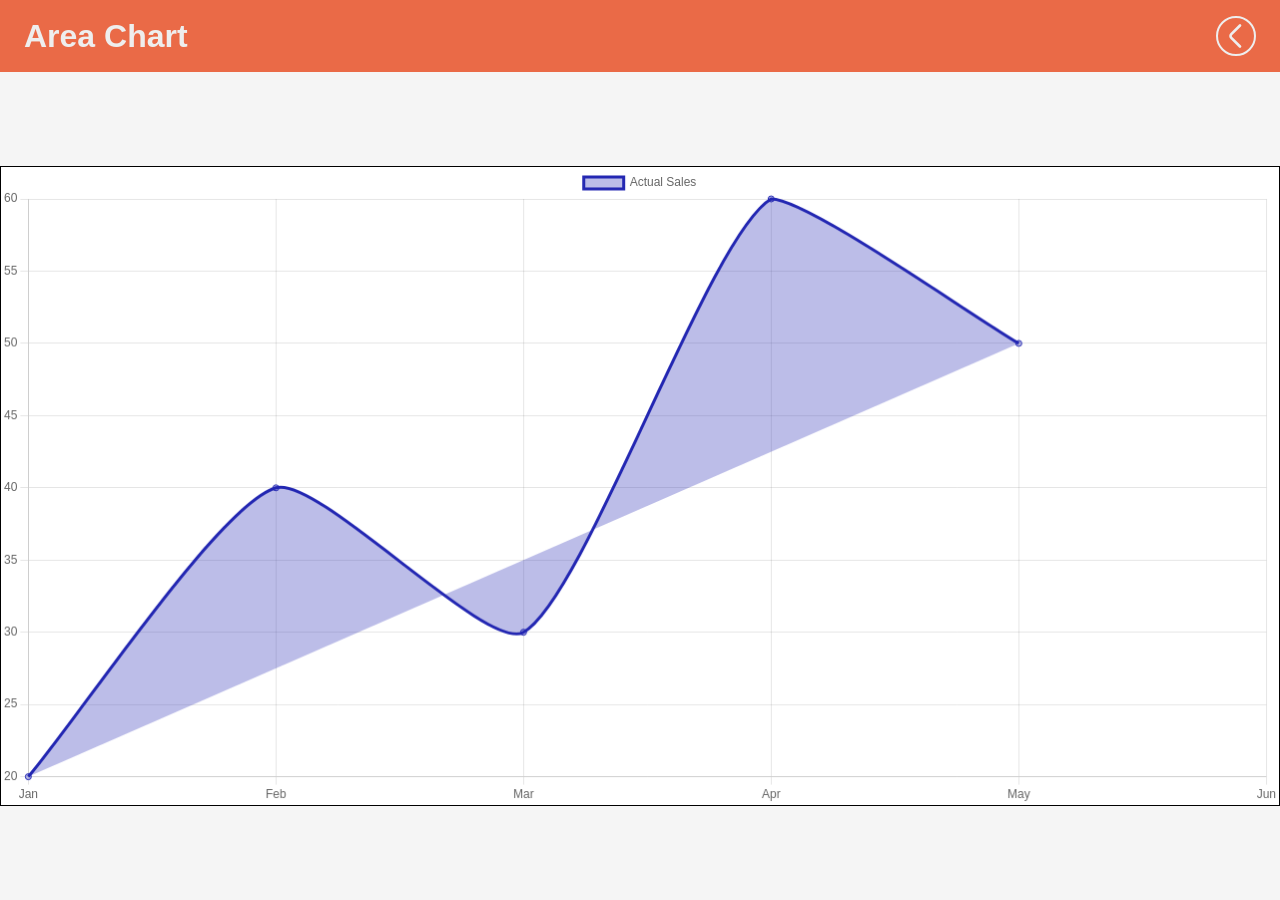
==== pages/area-chart.html @ b9cb392e "Add area chart implementation with HTML structure and JavaScript logic" ====
<!DOCTYPE html>
<html lang="en">

<head>
    <meta charset="UTF-8">
    <meta name="viewport" content="width=device-width, initial-scale=1.0">
    <title>Area Chart</title>
    <link rel="icon" href="/images/area-chart.svg" type="image/svg+xml">
    <link rel="stylesheet" href="../css/chart.css">
</head>

<body class="home-body">

    <header>
        <h1>Area Chart</h1>

        <a href="../index.html">
            <button>
                <img src="/images/arrow-left.svg" alt="Back">
            </button>
        </a>
    </header>

    <section class="chart-section">
        <div class="chart-container">
            <canvas id="Canvas"></canvas>
        </div>
    </section>

</body>
<script src="/js/ChartLib/chart.umd.js"></script>
<script src="/js/ChartLib/chart.umd.min.js"></script>
<script src="../js/area-chart.js"></script>

</html>
---- css/chart.css ----
* {
    padding: 0;
    margin: 0;
    box-sizing: border-box;
    font-family: Arial, sans-serif;
}

body {
    display: flex;
    flex-direction: column;
    align-items: center;
    width: 100vw;
    height: 100vh;
    background-color: #f5f5f5;
}

header {
    display: flex;
    justify-content: space-between;
    align-items: center;
    width: 100%;
    padding: 1rem 1.5rem;
    background-color: #ea6a47;
    color: #eeeeee;
}

.chart-section {
    width: 100%;
    height: 100%;
    overflow: hidden;
}

.chart-container {
    display: flex;
    justify-content: center;
    align-items: center;
    width: 100%;
    height: 100%;
    overflow: auto;
}

canvas {
    background-color: white;
    border: 1px solid black;
}

a:focus-visible {
    outline: none;
}

button {
    display: flex;
    justify-content: center;    
    align-items: center;
    width: 2.5rem;
    height: 2.5rem;
    background-color: transparent;
    border: 2px solid #eeeeee;
    border-radius: 50%;
}

button:hover {
    transform: scale(1.1);
}

button:focus-visible {
    outline: #eeeeee auto 1px;
}

button:active {
    transform: scale(0.9);
}
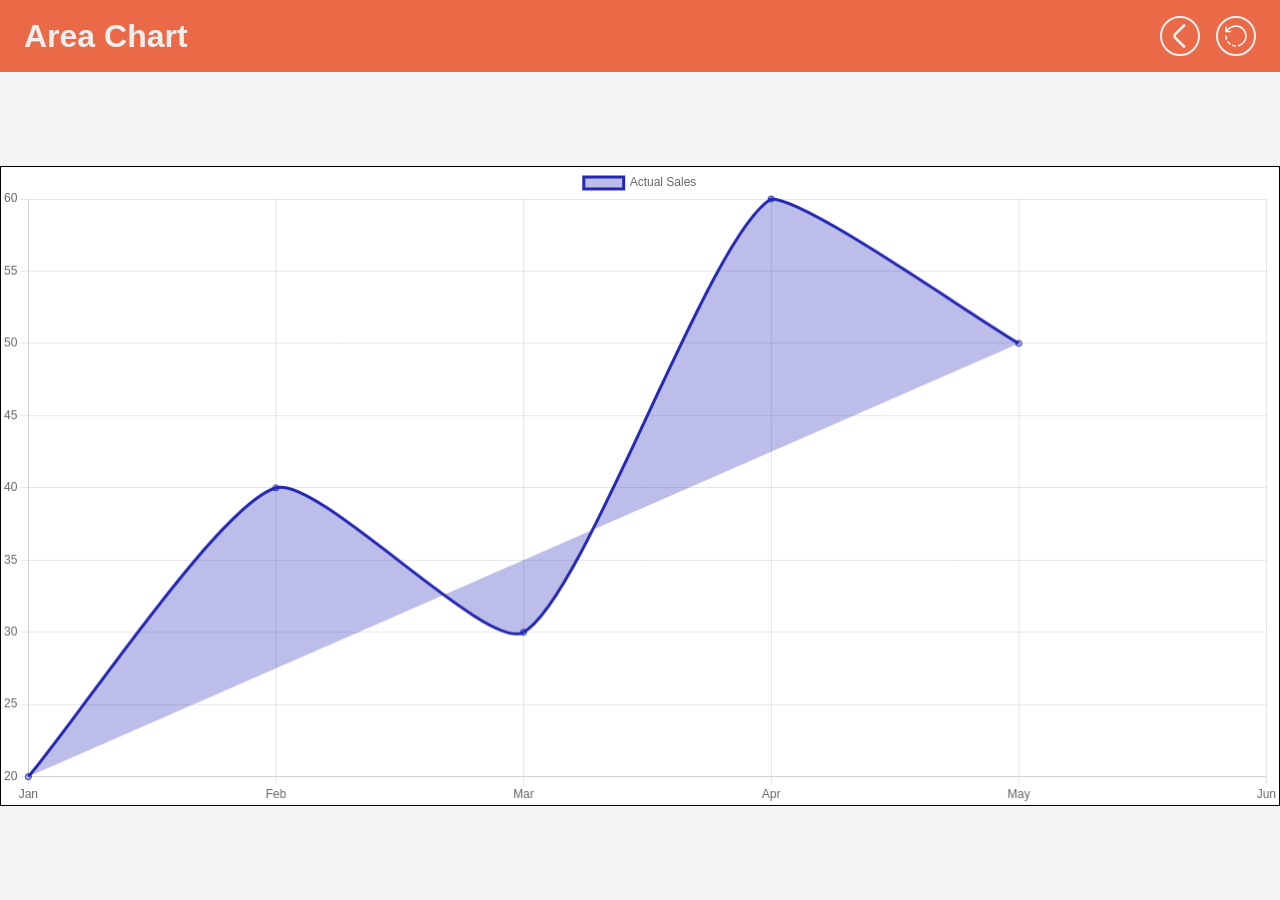
==== commit a853b93f: "Add refresh button functionality and update chart page layouts" ====
--- a/pages/area-chart.html
+++ b/pages/area-chart.html
@@ -14,11 +14,17 @@
     <header>
         <h1>Area Chart</h1>
 
-        <a href="../index.html">
-            <button>
-                <img src="/images/arrow-left.svg" alt="Back">
+        <div class="button-container">
+            <a href="../index.html">
+                <button>
+                    <img src="/images/arrow-left.svg" alt="Back">
+                </button>
+            </a>
+
+            <button class="refresh-button">
+                <img src="/images/refresh.svg" alt="Refresh">
             </button>
-        </a>
+        </div>
     </header>
 
     <section class="chart-section">
@@ -30,6 +36,7 @@
 </body>
 <script src="/js/ChartLib/chart.umd.js"></script>
 <script src="/js/ChartLib/chart.umd.min.js"></script>
+<script src="../js/common.js"></script>
 <script src="../js/area-chart.js"></script>
 
 </html>
--- a/css/chart.css
+++ b/css/chart.css
@@ -44,6 +44,11 @@
     border: 1px solid black;
 }
 
+.button-container {
+    display: flex;
+    gap: 1rem;
+}
+
 a:focus-visible {
     outline: none;
 }
